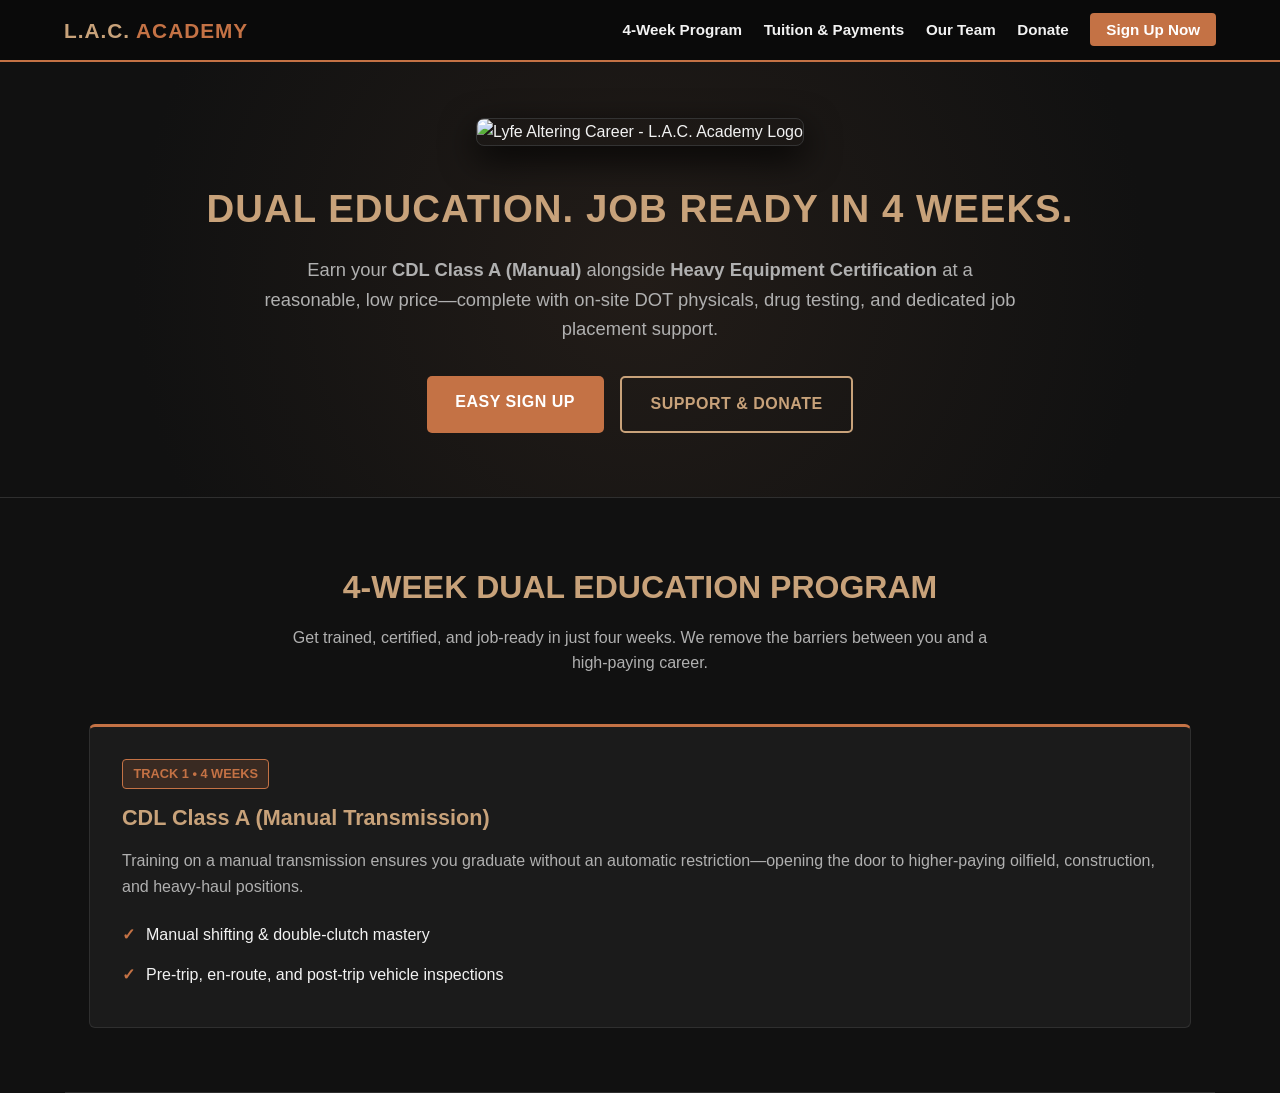
==== index.html @ d0b13104 "Create index.html" ====
<!DOCTYPE html>
<html lang="en">
<head>
  <meta charset="UTF-8">
  <meta name="viewport" content="width=device-width, initial-scale=1.0">
  <title>Lyfe Altering Career | L.A.C. Academy</title>
  <style>
    :root {
      --bg-dark: #111111;
      --bg-card: #1b1b1b;
      --bg-card-hover: #232323;
      --copper: #c47245;
      --copper-hover: #d88354;
      --tan: #c8a27a;
      --text-light: #f2f2f2;
      --text-muted: #b0b0b0;
      --border-color: #2f2f2f;
    }

    * {
      box-sizing: border-box;
      margin: 0;
      padding: 0;
      scroll-behavior: smooth;
    }

    body {
      font-family: 'Segoe UI', Roboto, Helvetica, Arial, sans-serif;
      background-color: var(--bg-dark);
      color: var(--text-light);
      line-height: 1.6;
    }

    /* Navigation */
    header {
      background-color: #0a0a0a;
      border-bottom: 2px solid var(--copper);
      position: sticky;
      top: 0;
      z-index: 1000;
    }

    .nav-container {
      max-width: 1200px;
      margin: 0 auto;
      padding: 0.85rem 1.5rem;
      display: flex;
      justify-content: space-between;
      align-items: center;
      flex-wrap: wrap;
      gap: 0.75rem;
    }

    .brand-name {
      font-size: 1.3rem;
      font-weight: 800;
      color: var(--tan);
      text-decoration: none;
      letter-spacing: 1px;
      text-transform: uppercase;
    }

    .brand-name span {
      color: var(--copper);
    }

    nav ul {
      list-style: none;
      display: flex;
      gap: 1.35rem;
      align-items: center;
      flex-wrap: wrap;
    }

    nav a {
      color: var(--text-light);
      text-decoration: none;
      font-weight: 600;
      font-size: 0.95rem;
      transition: color 0.2s;
    }

    nav a:hover {
      color: var(--copper);
    }

    .nav-cta {
      background-color: var(--copper);
      color: #fff !important;
      padding: 0.5rem 1rem;
      border-radius: 4px;
    }

    .nav-cta:hover {
      background-color: var(--copper-hover);
    }

    /* Hero Section */
    .hero {
      text-align: center;
      padding: 3.5rem 1.5rem 4rem;
      background: radial-gradient(circle at center, #221c18 0%, #111111 75%);
      border-bottom: 1px solid var(--border-color);
    }

    .hero-logo {
      max-width: 680px;
      width: 100%;
      height: auto;
      border-radius: 8px;
      box-shadow: 0 12px 35px rgba(0, 0, 0, 0.85);
      border: 1px solid #333;
      margin-bottom: 2rem;
    }

    .hero h1 {
      font-size: 2.4rem;
      color: var(--tan);
      margin-bottom: 1rem;
      text-transform: uppercase;
      letter-spacing: 1px;
    }

    .hero p {
      max-width: 760px;
      margin: 0 auto 2rem;
      font-size: 1.15rem;
      color: var(--text-muted);
    }

    .btn-group {
      display: flex;
      justify-content: center;
      gap: 1rem;
      flex-wrap: wrap;
    }

    .btn {
      display: inline-block;
      padding: 0.85rem 1.8rem;
      font-size: 1rem;
      font-weight: 700;
      text-decoration: none;
      border-radius: 5px;
      cursor: pointer;
      border: none;
      transition: all 0.2s ease;
      text-transform: uppercase;
      letter-spacing: 0.5px;
    }

    .btn-primary {
      background-color: var(--copper);
      color: #ffffff;
    }

    .btn-primary:hover {
      background-color: var(--copper-hover);
      transform: translateY(-2px);
    }

    .btn-outline {
      background-color: transparent;
      color: var(--tan);
      border: 2px solid var(--tan);
    }

    .btn-outline:hover {
      background-color: var(--tan);
      color: #111111;
    }

    /* Layout & Sections */
    .container {
      max-width: 1150px;
      margin: 0 auto;
      padding: 4rem 1.5rem;
      border-bottom: 1px solid var(--border-color);
    }

    .section-title {
      text-align: center;
      font-size: 2rem;
      color: var(--tan);
      margin-bottom: 0.75rem;
      text-transform: uppercase;
    }

    .section-subtitle {
      text-align: center;
      color: var(--text-muted);
      max-width: 720px;
      margin: 0 auto 3rem;
    }

    /* Grid & Cards */
    .grid-3 {
      display: grid;
      grid-template-columns: repeat(auto-fit, minmax(300px, 1fr));
      gap: 1.75rem;
    }

    .grid-2 {
      display: grid;
      grid-template-columns: repeat(auto-fit, minmax(340px, 1fr));
      gap: 2rem;
    }

    .card {
      background-color: var(--bg-card);
      border: 1px solid var(--border-color);
      border-top: 3px solid var(--copper);
      border-radius: 6px;
      padding: 2rem;
      transition: transform 0.2s, background-color 0.2s;
    }

    .card:hover {
      background-color: var(--bg-card-hover);
      transform: translateY(-3px);
    }

    .card h3 {
      color: var(--tan);
      font-size: 1.35rem;
      margin-bottom: 0.75rem;
    }

    .card p {
      color: var(--text-muted);
      margin-bottom: 1rem;
    }

    /* Badges & Lists */
    .badge {
      display: inline-block;
      background-color: rgba(196, 114, 69, 0.18);
      color: var(--copper);
      border: 1px solid var(--copper);
      padding: 0.25rem 0.65rem;
      border-radius: 4px;
      font-size: 0.8rem;
      font-weight: 700;
      text-transform: uppercase;
      margin-bottom: 0.75rem;
    }

    .check-list {
      list-style: none;
      margin-top: 1rem;
    }

    .check-list li {
      padding: 0.45rem 0;
      padding-left: 1.5rem;
      position: relative;
      color: var(--text-light);
    }

    .check-list li::before {
      content: "✓";
      position: absolute;
      left: 0;
      color: var(--copper);
      font-weight: bold;
    }

    /* Payment Pills */
    .payment-pills {
      display: flex;
      flex-wrap: wrap;
      gap: 0.75rem;
      justify-content: center;
      margin-top: 1.5rem;
    }

    .pill {
      background-color: #242424;
      border: 1px solid var(--tan);
      color: var(--tan);
      padding: 0.5rem 1.1rem;
      border-radius: 30px;
      font-weight: 600;
      font-size: 0.9rem;
    }

    /* Team Headshots */
    .team-photo-wrapper {
      width: 110px;
      height: 110px;
      margin-bottom: 1.1rem;
      position: relative;
    }

    .team-photo {
      width: 110px;
      height: 110px;
      border-radius: 50%;
      object-fit: cover;
      border: 3px solid var(--copper);
      box-shadow: 0 4px 15px rgba(0, 0, 0, 0.6);
      display: block;
    }

    .team-avatar-fallback {
      width: 110px;
      height: 110px;
      border-radius: 50%;
      background: linear-gradient(135deg, var(--copper), #6d3a1e);
      color: #fff;
      font-size: 1.8rem;
      font-weight: 800;
      display: none;
      align-items: center;
      justify-content: center;
      border: 3px solid var(--tan);
      box-shadow: 0 4px 15px rgba(0, 0, 0, 0.6);
    }

    .role-title {
      color: var(--copper);
      font-weight: 700;
      font-size: 0.95rem;
      margin-bottom: 0.75rem;
      display: block;
    }

    /* Forms */
    .form-box {
      background-color: var(--bg-card);
      border: 1px solid var(--border-color);
      border-radius: 8px;
      padding: 2.25rem;
      max-width: 650px;
      margin: 0 auto;
    }

    .form-group {
      margin-bottom: 1.25rem;
    }

    .form-group label {
      display: block;
      margin-bottom: 0.4rem;
      color: var(--tan);
      font-weight: 600;
    }

    .form-group input,
    .form-group select,
    .form-group textarea {
      width: 100%;
      padding: 0.75rem;
      background-color: #111;
      border: 1px solid #3a3a3a;
      border-radius: 4px;
      color: #fff;
      font-size: 1rem;
    }

    .form-group input:focus,
    .form-group select:focus,
    .form-group textarea:focus {
      outline: none;
      border-color: var(--copper);
    }

    /* Footer */
    footer {
      background-color: #0a0a0a;
      padding: 2.5rem 1.5rem;
      text-align: center;
      color: var(--text-muted);
      font-size: 0.9rem;
    }

    footer strong {
      color: var(--tan);
    }
  </style>
</head>
<body>

  <!-- Navigation -->
  <header>
    <div class="nav-container">
      <a href="#top" class="brand-name">L.A.C. <span>Academy</span></a>
      <nav>
        <ul>
          <li><a href="#programs">4-Week Program</a></li>
          <li><a href="#payments">Tuition &amp; Payments</a></li>
          <li><a href="#team">Our Team</a></li>
          <li><a href="#donate">Donate</a></li>
          <li><a href="#enroll" class="nav-cta">Sign Up Now</a></li>
        </ul>
      </nav>
    </div>
  </header>

  <!-- Hero Section -->
  <section id="top" class="hero">
    <img src="logo.png" alt="Lyfe Altering Career - L.A.C. Academy Logo" class="hero-logo">
    <h1>Dual Education. Job Ready in 4 Weeks.</h1>
    <p>Earn your <strong>CDL Class A (Manual)</strong> alongside <strong>Heavy Equipment Certification</strong> at a reasonable, low price—complete with on-site DOT physicals, drug testing, and dedicated job placement support.</p>
    <div class="btn-group">
      <a href="#enroll" class="btn btn-primary">Easy Sign Up</a>
      <a href="#donate" class="btn btn-outline">Support &amp; Donate</a>
    </div>
  </section>

  <!-- 4-Week Dual Program Section -->
  <section id="programs" class="container">
    <h2 class="section-title">4-Week Dual Education Program</h2>
    <p class="section-subtitle">Get trained, certified, and job-ready in just four weeks. We remove the barriers between you and a high-paying career.</p>

    <div class="grid-2">
      <div class="card">
        <span class="badge">Track 1 &bull; 4 Weeks</span>
        <h3>CDL Class A (Manual Transmission)</h3>
        <p>Training on a manual transmission ensures you graduate without an automatic restriction—opening the door to higher-paying oilfield, construction, and heavy-haul positions.</p>
        <ul class="check-list">
          <li>Manual shifting &amp; double-clutch mastery</li>
          <li>Pre-trip, en-route, and post-trip vehicle inspections</li>
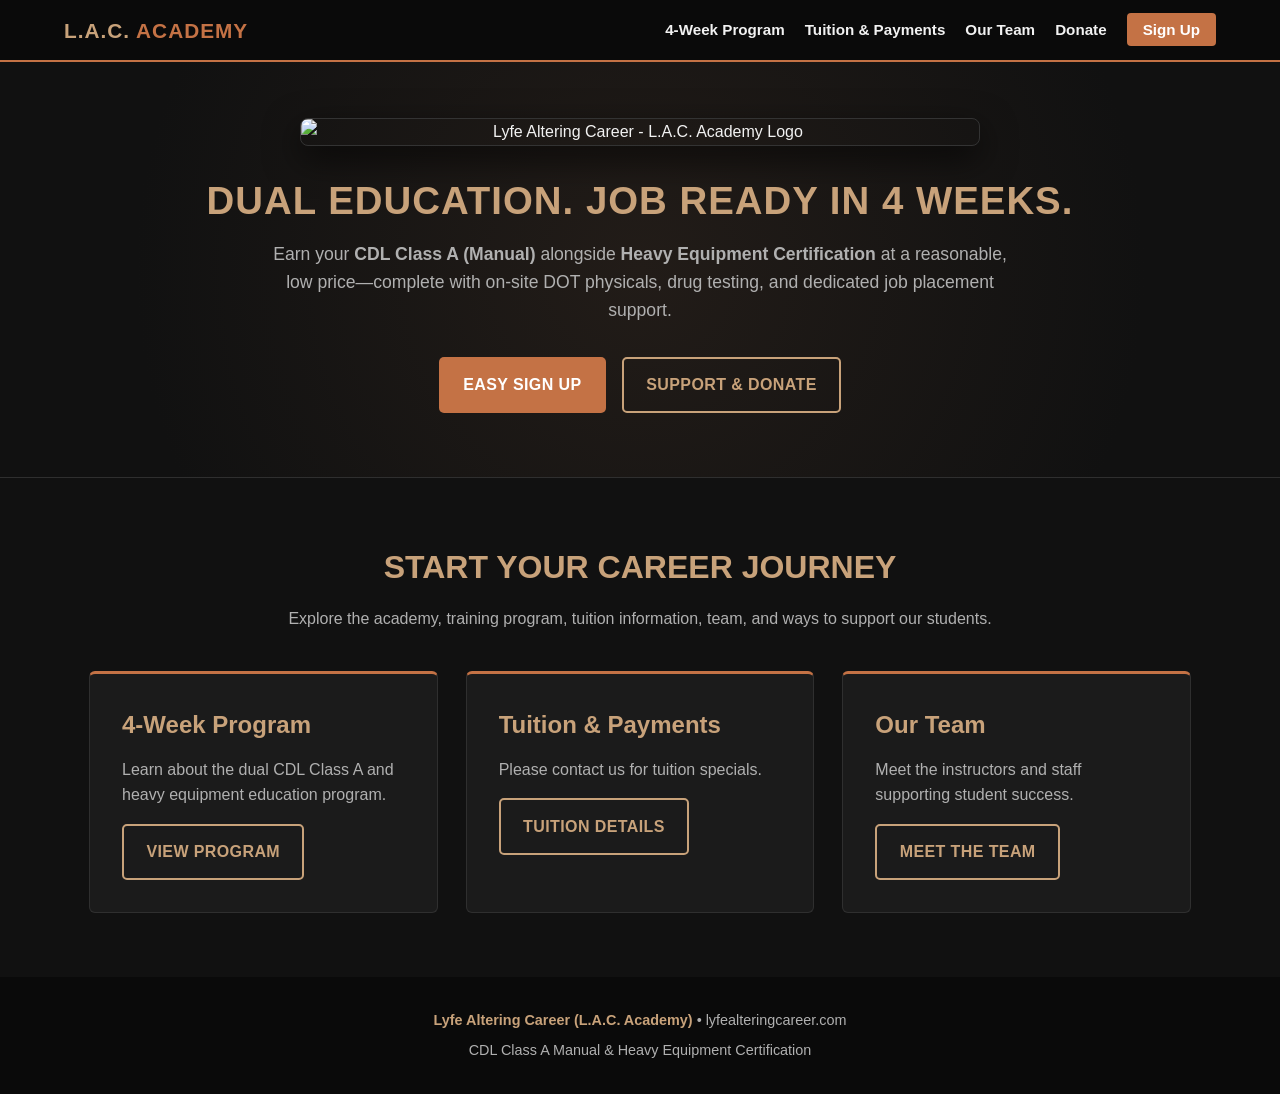
==== commit e8eb6e35: "Split website into linked pages and update navigation" ====
--- a/index.html
+++ b/index.html
@@ -1,423 +1,6 @@
 <!DOCTYPE html>
-<html lang="en">
-<head>
-  <meta charset="UTF-8">
-  <meta name="viewport" content="width=device-width, initial-scale=1.0">
-  <title>Lyfe Altering Career | L.A.C. Academy</title>
-  <style>
-    :root {
-      --bg-dark: #111111;
-      --bg-card: #1b1b1b;
-      --bg-card-hover: #232323;
-      --copper: #c47245;
-      --copper-hover: #d88354;
-      --tan: #c8a27a;
-      --text-light: #f2f2f2;
-      --text-muted: #b0b0b0;
-      --border-color: #2f2f2f;
-    }
-
-    * {
-      box-sizing: border-box;
-      margin: 0;
-      padding: 0;
-      scroll-behavior: smooth;
-    }
-
-    body {
-      font-family: 'Segoe UI', Roboto, Helvetica, Arial, sans-serif;
-      background-color: var(--bg-dark);
-      color: var(--text-light);
-      line-height: 1.6;
-    }
-
-    /* Navigation */
-    header {
-      background-color: #0a0a0a;
-      border-bottom: 2px solid var(--copper);
-      position: sticky;
-      top: 0;
-      z-index: 1000;
-    }
-
-    .nav-container {
-      max-width: 1200px;
-      margin: 0 auto;
-      padding: 0.85rem 1.5rem;
-      display: flex;
-      justify-content: space-between;
-      align-items: center;
-      flex-wrap: wrap;
-      gap: 0.75rem;
-    }
-
-    .brand-name {
-      font-size: 1.3rem;
-      font-weight: 800;
-      color: var(--tan);
-      text-decoration: none;
-      letter-spacing: 1px;
-      text-transform: uppercase;
-    }
-
-    .brand-name span {
-      color: var(--copper);
-    }
-
-    nav ul {
-      list-style: none;
-      display: flex;
-      gap: 1.35rem;
-      align-items: center;
-      flex-wrap: wrap;
-    }
-
-    nav a {
-      color: var(--text-light);
-      text-decoration: none;
-      font-weight: 600;
-      font-size: 0.95rem;
-      transition: color 0.2s;
-    }
-
-    nav a:hover {
-      color: var(--copper);
-    }
-
-    .nav-cta {
-      background-color: var(--copper);
-      color: #fff !important;
-      padding: 0.5rem 1rem;
-      border-radius: 4px;
-    }
-
-    .nav-cta:hover {
-      background-color: var(--copper-hover);
-    }
-
-    /* Hero Section */
-    .hero {
-      text-align: center;
-      padding: 3.5rem 1.5rem 4rem;
-      background: radial-gradient(circle at center, #221c18 0%, #111111 75%);
-      border-bottom: 1px solid var(--border-color);
-    }
-
-    .hero-logo {
-      max-width: 680px;
-      width: 100%;
-      height: auto;
-      border-radius: 8px;
-      box-shadow: 0 12px 35px rgba(0, 0, 0, 0.85);
-      border: 1px solid #333;
-      margin-bottom: 2rem;
-    }
-
-    .hero h1 {
-      font-size: 2.4rem;
-      color: var(--tan);
-      margin-bottom: 1rem;
-      text-transform: uppercase;
-      letter-spacing: 1px;
-    }
-
-    .hero p {
-      max-width: 760px;
-      margin: 0 auto 2rem;
-      font-size: 1.15rem;
-      color: var(--text-muted);
-    }
-
-    .btn-group {
-      display: flex;
-      justify-content: center;
-      gap: 1rem;
-      flex-wrap: wrap;
-    }
-
-    .btn {
-      display: inline-block;
-      padding: 0.85rem 1.8rem;
-      font-size: 1rem;
-      font-weight: 700;
-      text-decoration: none;
-      border-radius: 5px;
-      cursor: pointer;
-      border: none;
-      transition: all 0.2s ease;
-      text-transform: uppercase;
-      letter-spacing: 0.5px;
-    }
-
-    .btn-primary {
-      background-color: var(--copper);
-      color: #ffffff;
-    }
-
-    .btn-primary:hover {
-      background-color: var(--copper-hover);
-      transform: translateY(-2px);
-    }
-
-    .btn-outline {
-      background-color: transparent;
-      color: var(--tan);
-      border: 2px solid var(--tan);
-    }
-
-    .btn-outline:hover {
-      background-color: var(--tan);
-      color: #111111;
-    }
-
-    /* Layout & Sections */
-    .container {
-      max-width: 1150px;
-      margin: 0 auto;
-      padding: 4rem 1.5rem;
-      border-bottom: 1px solid var(--border-color);
-    }
-
-    .section-title {
-      text-align: center;
-      font-size: 2rem;
-      color: var(--tan);
-      margin-bottom: 0.75rem;
-      text-transform: uppercase;
-    }
-
-    .section-subtitle {
-      text-align: center;
-      color: var(--text-muted);
-      max-width: 720px;
-      margin: 0 auto 3rem;
-    }
-
-    /* Grid & Cards */
-    .grid-3 {
-      display: grid;
-      grid-template-columns: repeat(auto-fit, minmax(300px, 1fr));
-      gap: 1.75rem;
-    }
-
-    .grid-2 {
-      display: grid;
-      grid-template-columns: repeat(auto-fit, minmax(340px, 1fr));
-      gap: 2rem;
-    }
-
-    .card {
-      background-color: var(--bg-card);
-      border: 1px solid var(--border-color);
-      border-top: 3px solid var(--copper);
-      border-radius: 6px;
-      padding: 2rem;
-      transition: transform 0.2s, background-color 0.2s;
-    }
-
-    .card:hover {
-      background-color: var(--bg-card-hover);
-      transform: translateY(-3px);
-    }
-
-    .card h3 {
-      color: var(--tan);
-      font-size: 1.35rem;
-      margin-bottom: 0.75rem;
-    }
-
-    .card p {
-      color: var(--text-muted);
-      margin-bottom: 1rem;
-    }
-
-    /* Badges & Lists */
-    .badge {
-      display: inline-block;
-      background-color: rgba(196, 114, 69, 0.18);
-      color: var(--copper);
-      border: 1px solid var(--copper);
-      padding: 0.25rem 0.65rem;
-      border-radius: 4px;
-      font-size: 0.8rem;
-      font-weight: 700;
-      text-transform: uppercase;
-      margin-bottom: 0.75rem;
-    }
-
-    .check-list {
-      list-style: none;
-      margin-top: 1rem;
-    }
-
-    .check-list li {
-      padding: 0.45rem 0;
-      padding-left: 1.5rem;
-      position: relative;
-      color: var(--text-light);
-    }
-
-    .check-list li::before {
-      content: "✓";
-      position: absolute;
-      left: 0;
-      color: var(--copper);
-      font-weight: bold;
-    }
-
-    /* Payment Pills */
-    .payment-pills {
-      display: flex;
-      flex-wrap: wrap;
-      gap: 0.75rem;
-      justify-content: center;
-      margin-top: 1.5rem;
-    }
-
-    .pill {
-      background-color: #242424;
-      border: 1px solid var(--tan);
-      color: var(--tan);
-      padding: 0.5rem 1.1rem;
-      border-radius: 30px;
-      font-weight: 600;
-      font-size: 0.9rem;
-    }
-
-    /* Team Headshots */
-    .team-photo-wrapper {
-      width: 110px;
-      height: 110px;
-      margin-bottom: 1.1rem;
-      position: relative;
-    }
-
-    .team-photo {
-      width: 110px;
-      height: 110px;
-      border-radius: 50%;
-      object-fit: cover;
-      border: 3px solid var(--copper);
-      box-shadow: 0 4px 15px rgba(0, 0, 0, 0.6);
-      display: block;
-    }
-
-    .team-avatar-fallback {
-      width: 110px;
-      height: 110px;
-      border-radius: 50%;
-      background: linear-gradient(135deg, var(--copper), #6d3a1e);
-      color: #fff;
-      font-size: 1.8rem;
-      font-weight: 800;
-      display: none;
-      align-items: center;
-      justify-content: center;
-      border: 3px solid var(--tan);
-      box-shadow: 0 4px 15px rgba(0, 0, 0, 0.6);
-    }
-
-    .role-title {
-      color: var(--copper);
-      font-weight: 700;
-      font-size: 0.95rem;
-      margin-bottom: 0.75rem;
-      display: block;
-    }
-
-    /* Forms */
-    .form-box {
-      background-color: var(--bg-card);
-      border: 1px solid var(--border-color);
-      border-radius: 8px;
-      padding: 2.25rem;
-      max-width: 650px;
-      margin: 0 auto;
-    }
-
-    .form-group {
-      margin-bottom: 1.25rem;
-    }
-
-    .form-group label {
-      display: block;
-      margin-bottom: 0.4rem;
-      color: var(--tan);
-      font-weight: 600;
-    }
-
-    .form-group input,
-    .form-group select,
-    .form-group textarea {
-      width: 100%;
-      padding: 0.75rem;
-      background-color: #111;
-      border: 1px solid #3a3a3a;
-      border-radius: 4px;
-      color: #fff;
-      font-size: 1rem;
-    }
-
-    .form-group input:focus,
-    .form-group select:focus,
-    .form-group textarea:focus {
-      outline: none;
-      border-color: var(--copper);
-    }
-
-    /* Footer */
-    footer {
-      background-color: #0a0a0a;
-      padding: 2.5rem 1.5rem;
-      text-align: center;
-      color: var(--text-muted);
-      font-size: 0.9rem;
-    }
-
-    footer strong {
-      color: var(--tan);
-    }
-  </style>
-</head>
-<body>
-
-  <!-- Navigation -->
-  <header>
-    <div class="nav-container">
-      <a href="#top" class="brand-name">L.A.C. <span>Academy</span></a>
-      <nav>
-        <ul>
-          <li><a href="#programs">4-Week Program</a></li>
-          <li><a href="#payments">Tuition &amp; Payments</a></li>
-          <li><a href="#team">Our Team</a></li>
-          <li><a href="#donate">Donate</a></li>
-          <li><a href="#enroll" class="nav-cta">Sign Up Now</a></li>
-        </ul>
-      </nav>
-    </div>
-  </header>
-
-  <!-- Hero Section -->
-  <section id="top" class="hero">
-    <img src="logo.png" alt="Lyfe Altering Career - L.A.C. Academy Logo" class="hero-logo">
-    <h1>Dual Education. Job Ready in 4 Weeks.</h1>
-    <p>Earn your <strong>CDL Class A (Manual)</strong> alongside <strong>Heavy Equipment Certification</strong> at a reasonable, low price—complete with on-site DOT physicals, drug testing, and dedicated job placement support.</p>
-    <div class="btn-group">
-      <a href="#enroll" class="btn btn-primary">Easy Sign Up</a>
-      <a href="#donate" class="btn btn-outline">Support &amp; Donate</a>
-    </div>
-  </section>
-
-  <!-- 4-Week Dual Program Section -->
-  <section id="programs" class="container">
-    <h2 class="section-title">4-Week Dual Education Program</h2>
-    <p class="section-subtitle">Get trained, certified, and job-ready in just four weeks. We remove the barriers between you and a high-paying career.</p>
-
-    <div class="grid-2">
-      <div class="card">
-        <span class="badge">Track 1 &bull; 4 Weeks</span>
-        <h3>CDL Class A (Manual Transmission)</h3>
-        <p>Training on a manual transmission ensures you graduate without an automatic restriction—opening the door to higher-paying oilfield, construction, and heavy-haul positions.</p>
-        <ul class="check-list">
-          <li>Manual shifting &amp; double-clutch mastery</li>
-          <li>Pre-trip, en-route, and post-trip vehicle inspections</li>
+<html lang="en"><head><meta charset="UTF-8"><meta name="viewport" content="width=device-width,initial-scale=1"><meta name="description" content="Lyfe Altering Career Academy offers CDL Class A manual and heavy equipment training."><title>Lyfe Altering Career | L.A.C. Academy</title><link rel="stylesheet" href="style.css"></head><body>
+<header><div class="nav-container"><a href="index.html" class="brand-name">L.A.C. <span>Academy</span></a><nav aria-label="Main navigation"><ul><li><a href="programs.html">4-Week Program</a></li><li><a href="payments.html">Tuition &amp; Payments</a></li><li><a href="team.html">Our Team</a></li><li><a href="donate.html">Donate</a></li><li><a href="enroll.html" class="nav-cta">Sign Up</a></li></ul></nav></div></header>
+<main><section class="hero"><img src="logo.png" alt="Lyfe Altering Career - L.A.C. Academy Logo" class="hero-logo"><h1>Dual Education. Job Ready in 4 Weeks.</h1><p>Earn your <strong>CDL Class A (Manual)</strong> alongside <strong>Heavy Equipment Certification</strong> at a reasonable, low price—complete with on-site DOT physicals, drug testing, and dedicated job placement support.</p><div class="btn-group"><a href="enroll.html" class="btn btn-primary">Easy Sign Up</a><a href="donate.html" class="btn btn-outline">Support &amp; Donate</a></div></section>
+<section class="container"><h2 class="section-title">Start Your Career Journey</h2><p class="section-subtitle">Explore the academy, training program, tuition information, team, and ways to support our students.</p><div class="grid-3"><article class="card"><h2>4-Week Program</h2><p>Learn about the dual CDL Class A and heavy equipment education program.</p><a class="btn btn-outline" href="programs.html">View Program</a></article><article class="card"><h2>Tuition &amp; Payments</h2><p>Please contact us for tuition specials.</p><a class="btn btn-outline" href="payments.html">Tuition Details</a></article><article class="card"><h2>Our Team</h2><p>Meet the instructors and staff supporting student success.</p><a class="btn btn-outline" href="team.html">Meet the Team</a></article></div></section></main>
+<footer><p><strong>Lyfe Altering Career (L.A.C. Academy)</strong> &bull; lyfealteringcareer.com</p><p>CDL Class A Manual &amp; Heavy Equipment Certification</p></footer></body></html>
--- a/style.css
+++ b/style.css
@@ -0,0 +1,8 @@
+:root { --bg-dark:#111;--bg-card:#1b1b1b;--bg-card-hover:#232323;--copper:#c47245;--copper-hover:#d88354;--tan:#c8a27a;--text-light:#f2f2f2;--text-muted:#b0b0b0;--border-color:#2f2f2f; }
+*{box-sizing:border-box;margin:0;padding:0}html{scroll-behavior:smooth}body{min-height:100vh;display:flex;flex-direction:column;font-family:'Segoe UI',Roboto,Helvetica,Arial,sans-serif;background:var(--bg-dark);color:var(--text-light);line-height:1.6}a{color:inherit}
+header{background:#0a0a0a;border-bottom:2px solid var(--copper)}.nav-container{max-width:1200px;margin:auto;padding:.85rem 1.5rem;display:flex;justify-content:space-between;align-items:center;flex-wrap:wrap;gap:.75rem}.brand-name{color:var(--tan);text-decoration:none;font-size:1.3rem;font-weight:800;letter-spacing:1px;text-transform:uppercase}.brand-name span{color:var(--copper)}nav ul{list-style:none;display:flex;gap:.65rem 1.25rem;align-items:center;flex-wrap:wrap}nav a{color:var(--text-light);text-decoration:none;font-size:.95rem;font-weight:600}nav a:hover,nav a[aria-current="page"]{color:var(--copper)}nav a.nav-cta{padding:.5rem 1rem;border-radius:4px;background:var(--copper);color:#fff}nav a.nav-cta:hover{background:var(--copper-hover);color:#fff}
+main{flex:1}.hero{padding:3.5rem 1.5rem 4rem;text-align:center;background:radial-gradient(circle at center,#221c18 0%,#111 75%);border-bottom:1px solid var(--border-color)}.hero-logo{display:block;width:min(100%,680px);height:auto;margin:0 auto 2rem;border:1px solid #333;border-radius:8px;box-shadow:0 12px 35px rgba(0,0,0,.65)}.hero h1{margin-bottom:1rem;color:var(--tan);font-size:clamp(1.8rem,5vw,2.4rem);line-height:1.2;text-transform:uppercase;letter-spacing:1px}.hero p{max-width:760px;margin:0 auto 2rem;color:var(--text-muted);font-size:1.1rem}
+.container{width:min(100%,1150px);margin:auto;padding:4rem 1.5rem}.section-title{margin-bottom:.75rem;color:var(--tan);text-align:center;font-size:2rem;text-transform:uppercase}.section-subtitle{max-width:720px;margin:0 auto 2.5rem;color:var(--text-muted);text-align:center}.grid-3,.grid-2{display:grid;gap:1.75rem}.grid-3{grid-template-columns:repeat(auto-fit,minmax(min(100%,280px),1fr))}.grid-2{grid-template-columns:repeat(auto-fit,minmax(min(100%,320px),1fr))}.card{padding:2rem;border:1px solid var(--border-color);border-top:3px solid var(--copper);border-radius:6px;background:var(--bg-card)}.card h2,.card h3{margin-bottom:.75rem;color:var(--tan)}.card p{margin-bottom:1rem;color:var(--text-muted)}.card p:last-child{margin-bottom:0}
+.badge{display:inline-block;margin-bottom:.75rem;padding:.25rem .65rem;border:1px solid var(--copper);border-radius:4px;background:rgba(196,114,69,.18);color:var(--copper);font-size:.8rem;font-weight:700;text-transform:uppercase}.check-list{margin-top:1rem;list-style:none}.check-list li{position:relative;padding:.45rem 0 .45rem 1.5rem}.check-list li::before{position:absolute;left:0;color:var(--copper);content:'✓';font-weight:700}.payment-pills{display:flex;justify-content:center;flex-wrap:wrap;gap:.75rem;margin-top:1.5rem}.pill{padding:.5rem 1.1rem;border:1px solid var(--tan);border-radius:30px;background:#242424;color:var(--tan);font-size:.9rem;font-weight:600}
+.btn-group{display:flex;justify-content:center;flex-wrap:wrap;gap:1rem}.btn{display:inline-block;padding:.85rem 1.4rem;border:2px solid transparent;border-radius:5px;font-weight:700;letter-spacing:.4px;text-align:center;text-decoration:none;text-transform:uppercase}.btn-primary{background:var(--copper);color:#fff}.btn-primary:hover{background:var(--copper-hover)}.btn-outline{border-color:var(--tan);background:transparent;color:var(--tan)}.btn-outline:hover{background:var(--tan);color:#111}.team-card{text-align:left}.team-avatar{width:110px;height:110px;display:flex;align-items:center;justify-content:center;margin-bottom:1.1rem;border:3px solid var(--tan);border-radius:50%;background:linear-gradient(135deg,var(--copper),#6d3a1e);box-shadow:0 4px 15px rgba(0,0,0,.6);color:#fff;font-size:1.8rem;font-weight:800}.role-title{display:block;margin-bottom:.75rem;color:var(--copper);font-size:.95rem;font-weight:700}.notice{max-width:760px;margin:1.5rem auto;padding:1.5rem;border:1px solid var(--border-color);border-left:4px solid var(--copper);border-radius:6px;background:var(--bg-card);color:var(--text-muted);text-align:center}
+footer{padding:2rem 1.5rem;background:#0a0a0a;color:var(--text-muted);font-size:.9rem;text-align:center}footer strong{color:var(--tan)}footer p+p{margin-top:.4rem}@media(max-width:700px){.nav-container{justify-content:center}nav ul{justify-content:center}.container{padding:3rem 1rem}.card{padding:1.5rem}}
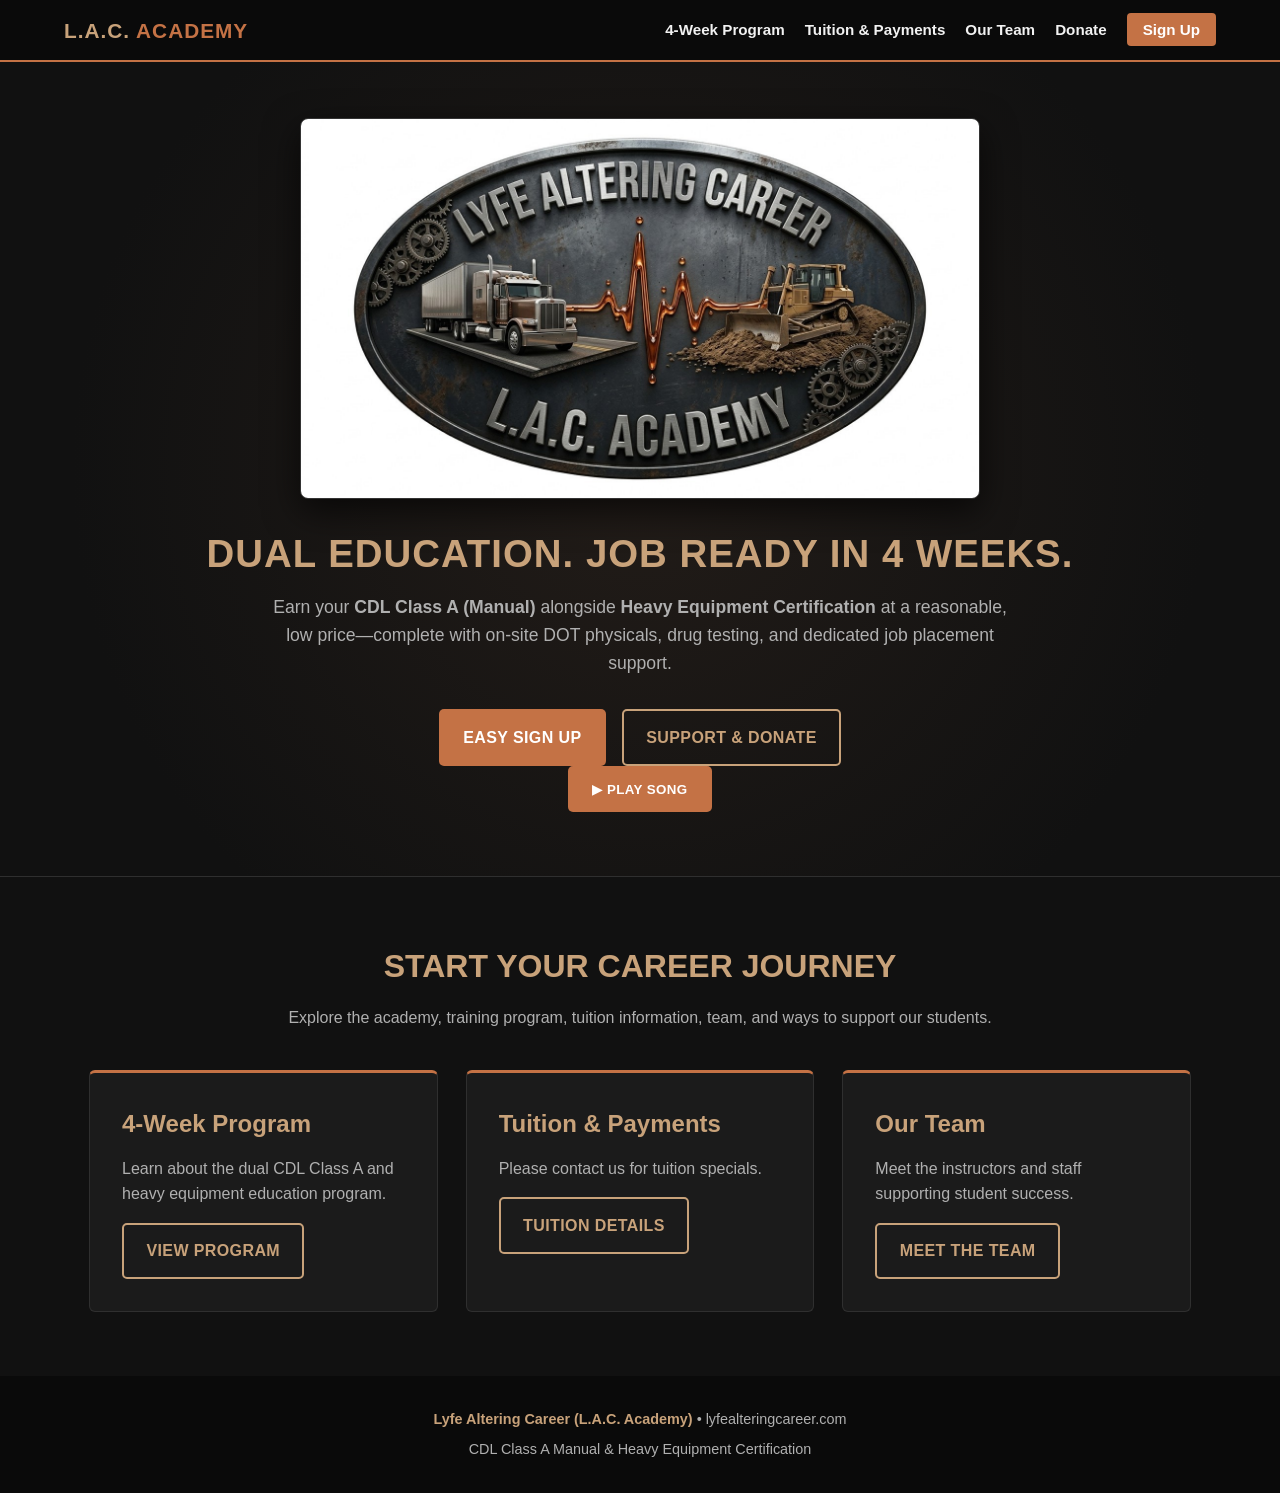
==== commit dd625433: "Add a click-to-play song button to the home page" ====
--- a/index.html
+++ b/index.html
@@ -1,6 +1,10 @@
 <!DOCTYPE html>
 <html lang="en"><head><meta charset="UTF-8"><meta name="viewport" content="width=device-width,initial-scale=1"><meta name="description" content="Lyfe Altering Career Academy offers CDL Class A manual and heavy equipment training."><title>Lyfe Altering Career | L.A.C. Academy</title><link rel="stylesheet" href="style.css"></head><body>
 <header><div class="nav-container"><a href="index.html" class="brand-name">L.A.C. <span>Academy</span></a><nav aria-label="Main navigation"><ul><li><a href="programs.html">4-Week Program</a></li><li><a href="payments.html">Tuition &amp; Payments</a></li><li><a href="team.html">Our Team</a></li><li><a href="donate.html">Donate</a></li><li><a href="enroll.html" class="nav-cta">Sign Up</a></li></ul></nav></div></header>
-<main><section class="hero"><img src="logo.png" alt="Lyfe Altering Career - L.A.C. Academy Logo" class="hero-logo"><h1>Dual Education. Job Ready in 4 Weeks.</h1><p>Earn your <strong>CDL Class A (Manual)</strong> alongside <strong>Heavy Equipment Certification</strong> at a reasonable, low price—complete with on-site DOT physicals, drug testing, and dedicated job placement support.</p><div class="btn-group"><a href="enroll.html" class="btn btn-primary">Easy Sign Up</a><a href="donate.html" class="btn btn-outline">Support &amp; Donate</a></div></section>
+<main><section class="hero"><img src="logo.png" alt="Lyfe Altering Career - L.A.C. Academy Logo" class="hero-logo"><h1>Dual Education. Job Ready in 4 Weeks.</h1><p>Earn your <strong>CDL Class A (Manual)</strong> alongside <strong>Heavy Equipment Certification</strong> at a reasonable, low price—complete with on-site DOT physicals, drug testing, and dedicated job placement support.</p><div class="btn-group"><a href="enroll.html" class="btn btn-primary">Easy Sign Up</a><a href="donate.html" class="btn btn-outline">Support &amp; Donate</a></div>
+<div class="music-player"><button type="button" class="btn btn-primary" id="play-song" aria-controls="song-player">▶ Play song</button><div id="song-player" hidden><iframe title="YouTube song player" width="320" height="180" src="" allow="autoplay; encrypted-media; picture-in-picture" referrerpolicy="strict-origin-when-cross-origin" allowfullscreen></iframe></div></div>
+</section>
 <section class="container"><h2 class="section-title">Start Your Career Journey</h2><p class="section-subtitle">Explore the academy, training program, tuition information, team, and ways to support our students.</p><div class="grid-3"><article class="card"><h2>4-Week Program</h2><p>Learn about the dual CDL Class A and heavy equipment education program.</p><a class="btn btn-outline" href="programs.html">View Program</a></article><article class="card"><h2>Tuition &amp; Payments</h2><p>Please contact us for tuition specials.</p><a class="btn btn-outline" href="payments.html">Tuition Details</a></article><article class="card"><h2>Our Team</h2><p>Meet the instructors and staff supporting student success.</p><a class="btn btn-outline" href="team.html">Meet the Team</a></article></div></section></main>
-<footer><p><strong>Lyfe Altering Career (L.A.C. Academy)</strong> &bull; lyfealteringcareer.com</p><p>CDL Class A Manual &amp; Heavy Equipment Certification</p></footer></body></html>
+<footer><p><strong>Lyfe Altering Career (L.A.C. Academy)</strong> &bull; lyfealteringcareer.com</p><p>CDL Class A Manual &amp; Heavy Equipment Certification</p></footer>
+<script>document.getElementById('play-song').addEventListener('click', function () { const player = document.getElementById('song-player'); player.hidden = false; player.querySelector('iframe').src = 'https://www.youtube-nocookie.com/embed/ae2iX6vZCoM?start=109&autoplay=1'; this.textContent = 'Song player'; });</script>
+</body></html>
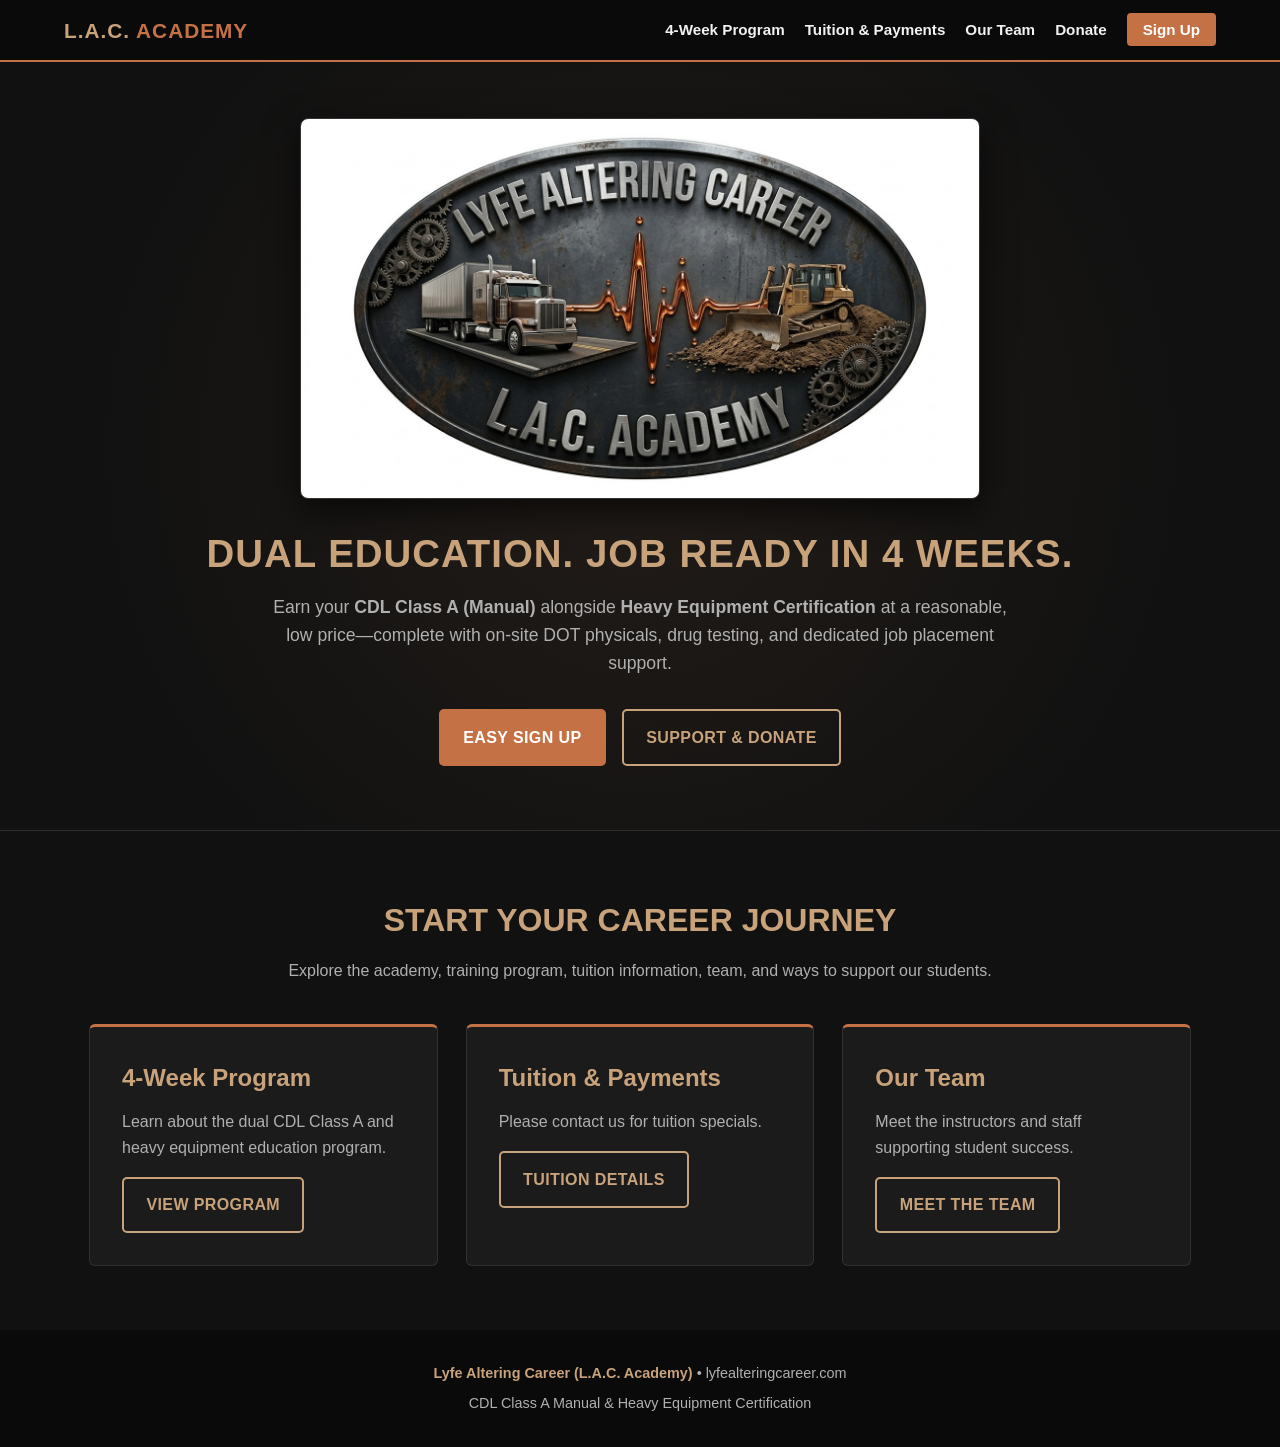
==== commit a374f854: "Remove the song player from the logo/home page" ====
--- a/index.html
+++ b/index.html
@@ -2,9 +2,7 @@
 <html lang="en"><head><meta charset="UTF-8"><meta name="viewport" content="width=device-width,initial-scale=1"><meta name="description" content="Lyfe Altering Career Academy offers CDL Class A manual and heavy equipment training."><title>Lyfe Altering Career | L.A.C. Academy</title><link rel="stylesheet" href="style.css"></head><body>
 <header><div class="nav-container"><a href="index.html" class="brand-name">L.A.C. <span>Academy</span></a><nav aria-label="Main navigation"><ul><li><a href="programs.html">4-Week Program</a></li><li><a href="payments.html">Tuition &amp; Payments</a></li><li><a href="team.html">Our Team</a></li><li><a href="donate.html">Donate</a></li><li><a href="enroll.html" class="nav-cta">Sign Up</a></li></ul></nav></div></header>
 <main><section class="hero"><img src="logo.png" alt="Lyfe Altering Career - L.A.C. Academy Logo" class="hero-logo"><h1>Dual Education. Job Ready in 4 Weeks.</h1><p>Earn your <strong>CDL Class A (Manual)</strong> alongside <strong>Heavy Equipment Certification</strong> at a reasonable, low price—complete with on-site DOT physicals, drug testing, and dedicated job placement support.</p><div class="btn-group"><a href="enroll.html" class="btn btn-primary">Easy Sign Up</a><a href="donate.html" class="btn btn-outline">Support &amp; Donate</a></div>
-<div class="music-player"><button type="button" class="btn btn-primary" id="play-song" aria-controls="song-player">▶ Play song</button><div id="song-player" hidden><iframe title="YouTube song player" width="320" height="180" src="" allow="autoplay; encrypted-media; picture-in-picture" referrerpolicy="strict-origin-when-cross-origin" allowfullscreen></iframe></div></div>
 </section>
 <section class="container"><h2 class="section-title">Start Your Career Journey</h2><p class="section-subtitle">Explore the academy, training program, tuition information, team, and ways to support our students.</p><div class="grid-3"><article class="card"><h2>4-Week Program</h2><p>Learn about the dual CDL Class A and heavy equipment education program.</p><a class="btn btn-outline" href="programs.html">View Program</a></article><article class="card"><h2>Tuition &amp; Payments</h2><p>Please contact us for tuition specials.</p><a class="btn btn-outline" href="payments.html">Tuition Details</a></article><article class="card"><h2>Our Team</h2><p>Meet the instructors and staff supporting student success.</p><a class="btn btn-outline" href="team.html">Meet the Team</a></article></div></section></main>
 <footer><p><strong>Lyfe Altering Career (L.A.C. Academy)</strong> &bull; lyfealteringcareer.com</p><p>CDL Class A Manual &amp; Heavy Equipment Certification</p></footer>
-<script>document.getElementById('play-song').addEventListener('click', function () { const player = document.getElementById('song-player'); player.hidden = false; player.querySelector('iframe').src = 'https://www.youtube-nocookie.com/embed/ae2iX6vZCoM?start=109&autoplay=1'; this.textContent = 'Song player'; });</script>
 </body></html>
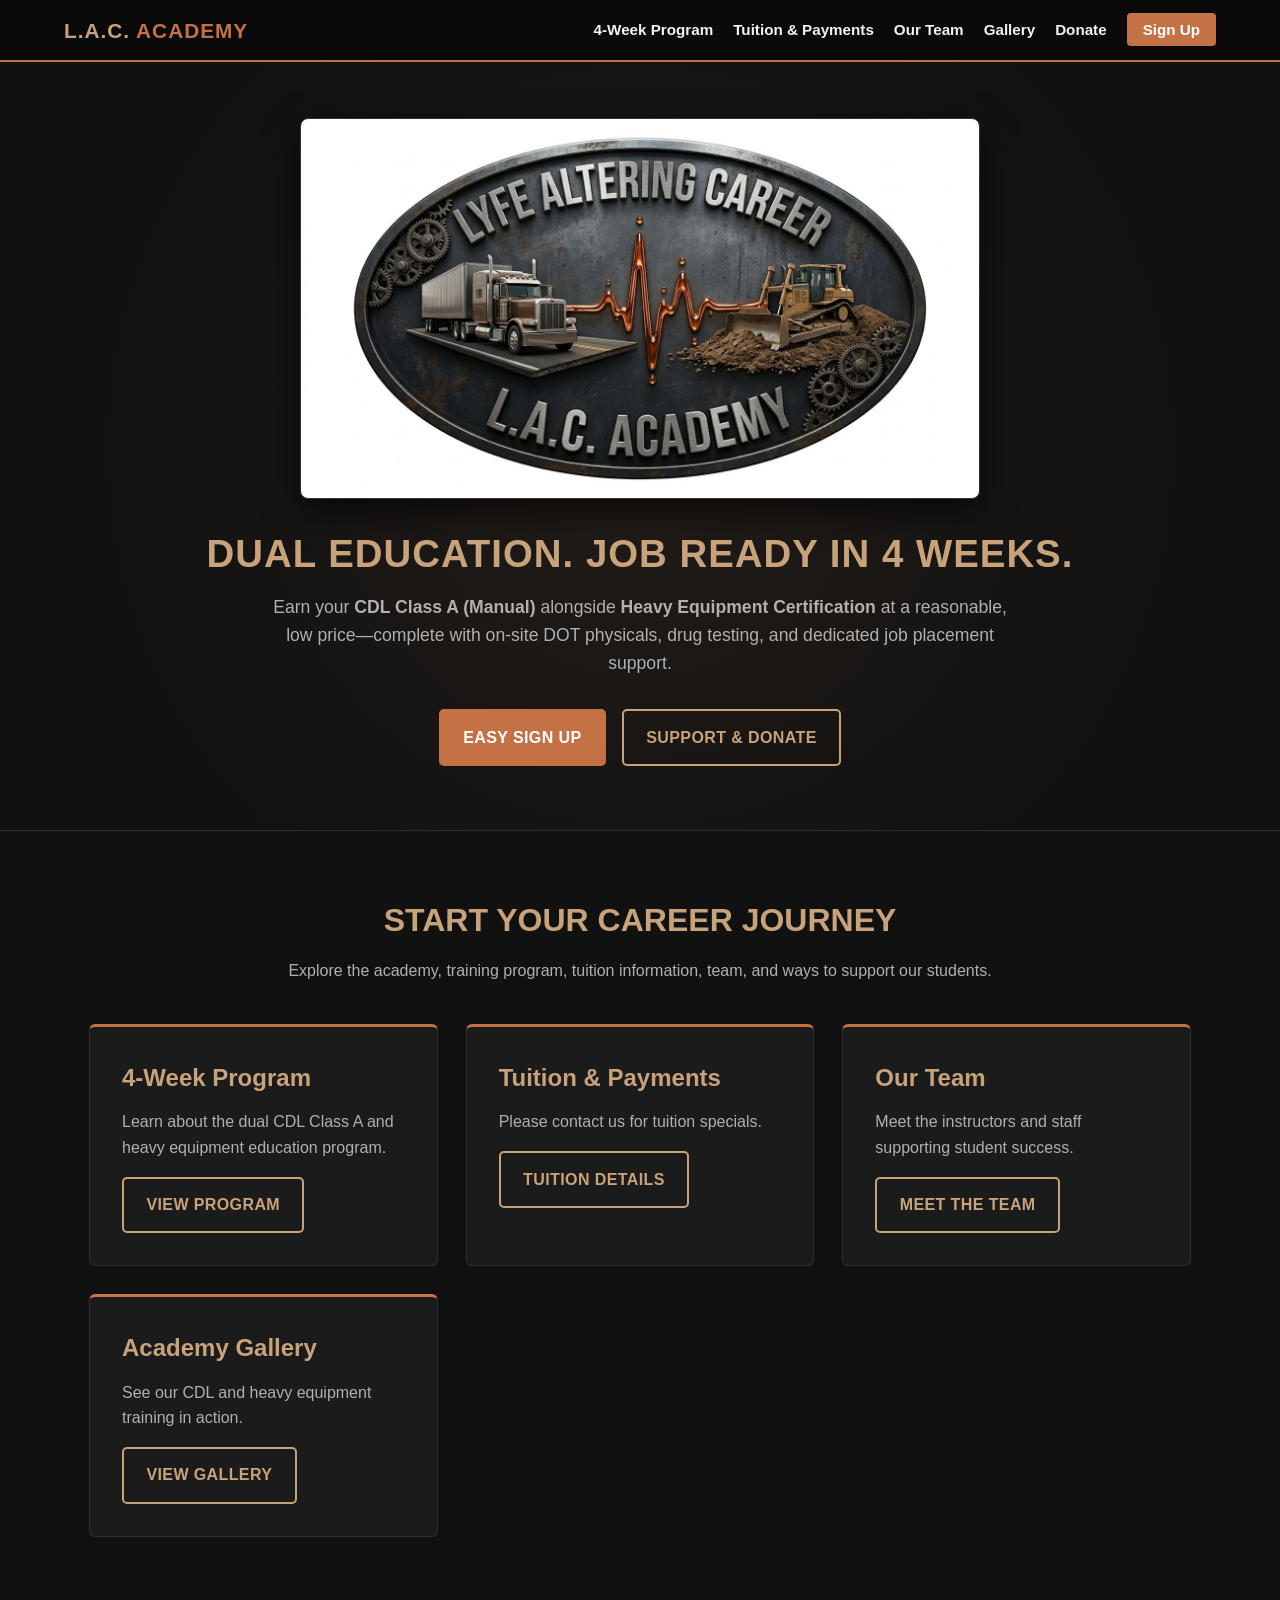
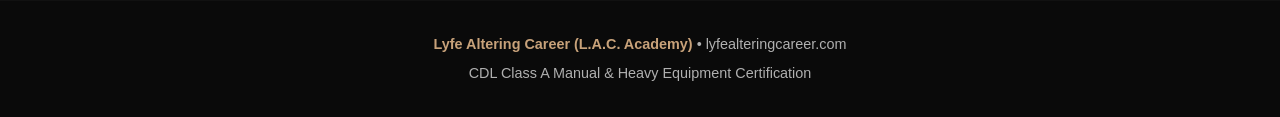
==== commit fc01794d: "Add academy gallery page and navigation link" ====
--- a/index.html
+++ b/index.html
@@ -1,8 +1,68 @@
 <!DOCTYPE html>
-<html lang="en"><head><meta charset="UTF-8"><meta name="viewport" content="width=device-width,initial-scale=1"><meta name="description" content="Lyfe Altering Career Academy offers CDL Class A manual and heavy equipment training."><title>Lyfe Altering Career | L.A.C. Academy</title><link rel="stylesheet" href="style.css"></head><body>
-<header><div class="nav-container"><a href="index.html" class="brand-name">L.A.C. <span>Academy</span></a><nav aria-label="Main navigation"><ul><li><a href="programs.html">4-Week Program</a></li><li><a href="payments.html">Tuition &amp; Payments</a></li><li><a href="team.html">Our Team</a></li><li><a href="donate.html">Donate</a></li><li><a href="enroll.html" class="nav-cta">Sign Up</a></li></ul></nav></div></header>
-<main><section class="hero"><img src="logo.png" alt="Lyfe Altering Career - L.A.C. Academy Logo" class="hero-logo"><h1>Dual Education. Job Ready in 4 Weeks.</h1><p>Earn your <strong>CDL Class A (Manual)</strong> alongside <strong>Heavy Equipment Certification</strong> at a reasonable, low price—complete with on-site DOT physicals, drug testing, and dedicated job placement support.</p><div class="btn-group"><a href="enroll.html" class="btn btn-primary">Easy Sign Up</a><a href="donate.html" class="btn btn-outline">Support &amp; Donate</a></div>
-</section>
-<section class="container"><h2 class="section-title">Start Your Career Journey</h2><p class="section-subtitle">Explore the academy, training program, tuition information, team, and ways to support our students.</p><div class="grid-3"><article class="card"><h2>4-Week Program</h2><p>Learn about the dual CDL Class A and heavy equipment education program.</p><a class="btn btn-outline" href="programs.html">View Program</a></article><article class="card"><h2>Tuition &amp; Payments</h2><p>Please contact us for tuition specials.</p><a class="btn btn-outline" href="payments.html">Tuition Details</a></article><article class="card"><h2>Our Team</h2><p>Meet the instructors and staff supporting student success.</p><a class="btn btn-outline" href="team.html">Meet the Team</a></article></div></section></main>
-<footer><p><strong>Lyfe Altering Career (L.A.C. Academy)</strong> &bull; lyfealteringcareer.com</p><p>CDL Class A Manual &amp; Heavy Equipment Certification</p></footer>
-</body></html>
+<html lang="en">
+<head>
+  <meta charset="UTF-8">
+  <meta name="viewport" content="width=device-width,initial-scale=1">
+  <meta name="description" content="Lyfe Altering Career Academy offers CDL Class A manual and heavy equipment training.">
+  <title>Lyfe Altering Career | L.A.C. Academy</title>
+  <link rel="stylesheet" href="style.css">
+</head>
+<body>
+<header>
+  <div class="nav-container">
+    <a href="index.html" class="brand-name">L.A.C. <span>Academy</span></a>
+    <nav aria-label="Main navigation">
+      <ul>
+        <li><a href="programs.html">4-Week Program</a></li>
+        <li><a href="payments.html">Tuition &amp; Payments</a></li>
+        <li><a href="team.html">Our Team</a></li>
+        <li><a href="gallery.html">Gallery</a></li>
+        <li><a href="donate.html">Donate</a></li>
+        <li><a href="enroll.html" class="nav-cta">Sign Up</a></li>
+      </ul>
+    </nav>
+  </div>
+</header>
+<main>
+  <section class="hero">
+    <img src="logo.png" alt="Lyfe Altering Career - L.A.C. Academy Logo" class="hero-logo">
+    <h1>Dual Education. Job Ready in 4 Weeks.</h1>
+    <p>Earn your <strong>CDL Class A (Manual)</strong> alongside <strong>Heavy Equipment Certification</strong> at a reasonable, low price—complete with on-site DOT physicals, drug testing, and dedicated job placement support.</p>
+    <div class="btn-group">
+      <a href="enroll.html" class="btn btn-primary">Easy Sign Up</a>
+      <a href="donate.html" class="btn btn-outline">Support &amp; Donate</a>
+    </div>
+  </section>
+  <section class="container">
+    <h2 class="section-title">Start Your Career Journey</h2>
+    <p class="section-subtitle">Explore the academy, training program, tuition information, team, and ways to support our students.</p>
+    <div class="grid-3">
+      <article class="card">
+        <h2>4-Week Program</h2>
+        <p>Learn about the dual CDL Class A and heavy equipment education program.</p>
+        <a class="btn btn-outline" href="programs.html">View Program</a>
+      </article>
+      <article class="card">
+        <h2>Tuition &amp; Payments</h2>
+        <p>Please contact us for tuition specials.</p>
+        <a class="btn btn-outline" href="payments.html">Tuition Details</a>
+      </article>
+      <article class="card">
+        <h2>Our Team</h2>
+        <p>Meet the instructors and staff supporting student success.</p>
+        <a class="btn btn-outline" href="team.html">Meet the Team</a>
+      </article>
+      <article class="card">
+        <h2>Academy Gallery</h2>
+        <p>See our CDL and heavy equipment training in action.</p>
+        <a class="btn btn-outline" href="gallery.html">View Gallery</a>
+      </article>
+    </div>
+  </section>
+</main>
+<footer>
+  <p><strong>Lyfe Altering Career (L.A.C. Academy)</strong> &bull; lyfealteringcareer.com</p>
+  <p>CDL Class A Manual &amp; Heavy Equipment Certification</p>
+</footer>
+</body>
+</html>
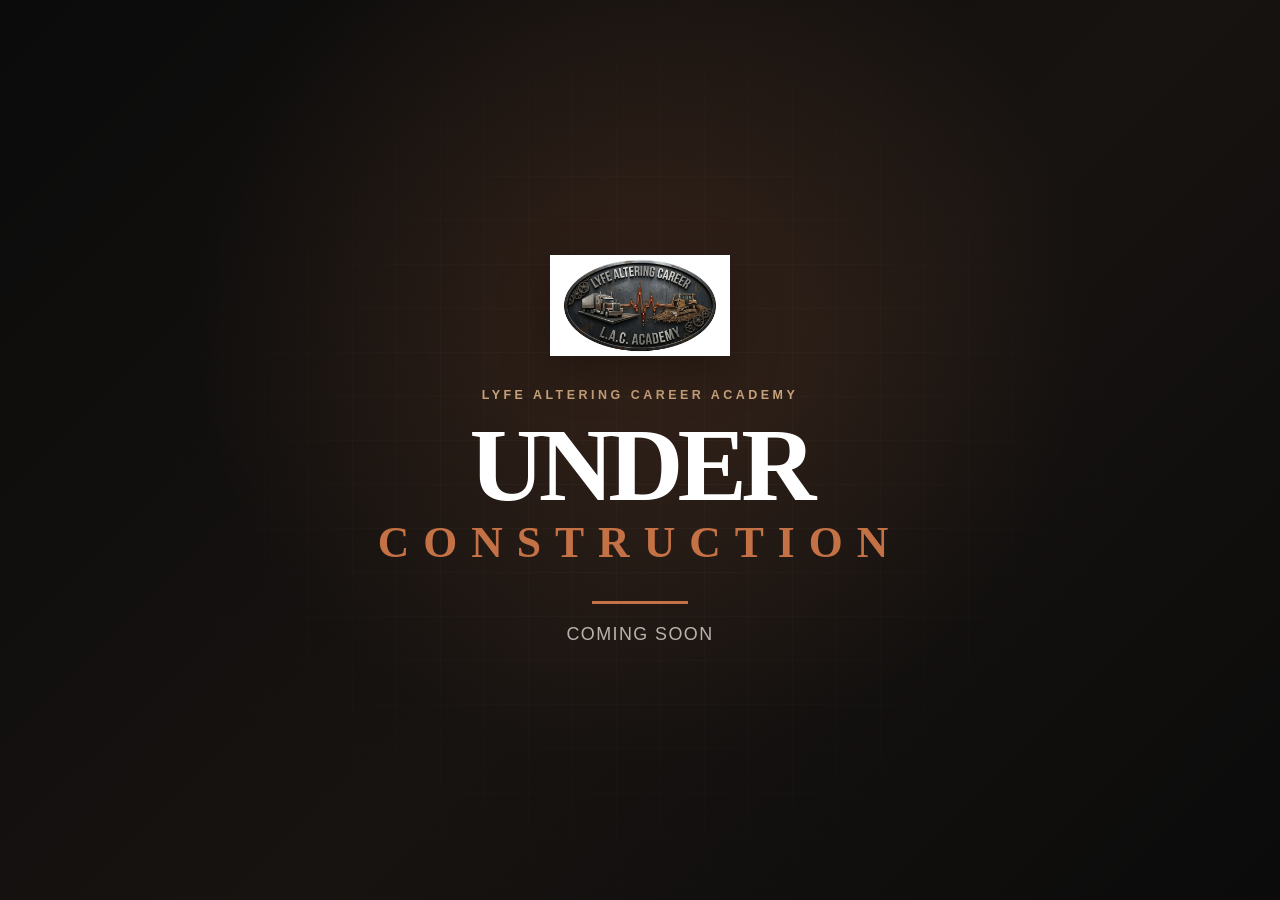
==== commit 29cd1a0a: "Convert home page to a responsive under-construction landing page" ====
--- a/index.html
+++ b/index.html
@@ -2,67 +2,129 @@
 <html lang="en">
 <head>
   <meta charset="UTF-8">
-  <meta name="viewport" content="width=device-width,initial-scale=1">
-  <meta name="description" content="Lyfe Altering Career Academy offers CDL Class A manual and heavy equipment training.">
-  <title>Lyfe Altering Career | L.A.C. Academy</title>
-  <link rel="stylesheet" href="style.css">
+  <meta name="viewport" content="width=device-width, initial-scale=1">
+  <meta name="theme-color" content="#111111">
+  <meta name="description" content="Lyfe Altering Career Academy — under construction. Coming soon.">
+  <title>Under Construction | Lyfe Altering Career Academy</title>
+  <style>
+    :root {
+      --cream: #f5efe5;
+      --copper: #c47245;
+      --gold: #c8a27a;
+      --ink: #111111;
+    }
+
+    * { box-sizing: border-box; }
+
+    body {
+      margin: 0;
+      min-height: 100vh;
+      display: grid;
+      place-items: center;
+      overflow: hidden;
+      color: var(--cream);
+      background:
+        radial-gradient(circle at 50% 35%, rgba(196, 114, 69, 0.18), transparent 28rem),
+        linear-gradient(135deg, #0b0b0b 0%, #171311 55%, #0b0b0b 100%);
+      font-family: Georgia, "Times New Roman", serif;
+    }
+
+    body::before {
+      content: "";
+      position: fixed;
+      inset: 0;
+      pointer-events: none;
+      background-image:
+        linear-gradient(rgba(255,255,255,.025) 1px, transparent 1px),
+        linear-gradient(90deg, rgba(255,255,255,.025) 1px, transparent 1px);
+      background-size: 44px 44px;
+      mask-image: radial-gradient(circle, black 15%, transparent 75%);
+    }
+
+    main {
+      position: relative;
+      width: min(90%, 760px);
+      text-align: center;
+      padding: 3.5rem 2rem;
+    }
+
+    .logo {
+      width: min(180px, 42vw);
+      height: auto;
+      display: block;
+      margin: 0 auto 2rem;
+      filter: drop-shadow(0 12px 24px rgba(0, 0, 0, .35));
+    }
+
+    .eyebrow {
+      margin: 0 0 1rem;
+      color: var(--gold);
+      font-family: Arial, Helvetica, sans-serif;
+      font-size: .78rem;
+      font-weight: 800;
+      letter-spacing: .28em;
+      text-transform: uppercase;
+    }
+
+    h1 {
+      margin: 0;
+      color: #fff;
+      font-size: clamp(3rem, 10vw, 6.5rem);
+      line-height: .9;
+      letter-spacing: -.055em;
+      text-transform: uppercase;
+    }
+
+    .accent {
+      display: block;
+      margin-top: .22em;
+      color: var(--copper);
+      font-size: .42em;
+      letter-spacing: .32em;
+      line-height: 1;
+    }
+
+    .rule {
+      width: 96px;
+      height: 3px;
+      margin: 2.25rem auto 1.25rem;
+      border: 0;
+      background: var(--copper);
+    }
+
+    p {
+      margin: 0;
+      color: rgba(245, 239, 229, .72);
+      font-family: Arial, Helvetica, sans-serif;
+      font-size: clamp(.95rem, 2.5vw, 1.12rem);
+      letter-spacing: .08em;
+    }
+
+    @media (max-width: 480px) {
+      main { padding-inline: 1.25rem; }
+      .logo { margin-bottom: 1.5rem; }
+      h1 { font-size: clamp(2.7rem, 16vw, 4.25rem); }
+    }
+
+    @media (prefers-reduced-motion: no-preference) {
+      main { animation: arrive .8s ease-out both; }
+      @keyframes arrive {
+        from { opacity: 0; transform: translateY(18px); }
+        to { opacity: 1; transform: translateY(0); }
+      }
+    }
+  </style>
 </head>
 <body>
-<header>
-  <div class="nav-container">
-    <a href="index.html" class="brand-name">L.A.C. <span>Academy</span></a>
-    <nav aria-label="Main navigation">
-      <ul>
-        <li><a href="programs.html">4-Week Program</a></li>
-        <li><a href="payments.html">Tuition &amp; Payments</a></li>
-        <li><a href="team.html">Our Team</a></li>
-        <li><a href="gallery.html">Gallery</a></li>
-        <li><a href="donate.html">Donate</a></li>
-        <li><a href="enroll.html" class="nav-cta">Sign Up</a></li>
-      </ul>
-    </nav>
-  </div>
-</header>
-<main>
-  <section class="hero">
-    <img src="logo.png" alt="Lyfe Altering Career - L.A.C. Academy Logo" class="hero-logo">
-    <h1>Dual Education. Job Ready in 4 Weeks.</h1>
-    <p>Earn your <strong>CDL Class A (Manual)</strong> alongside <strong>Heavy Equipment Certification</strong> at a reasonable, low price—complete with on-site DOT physicals, drug testing, and dedicated job placement support.</p>
-    <div class="btn-group">
-      <a href="enroll.html" class="btn btn-primary">Easy Sign Up</a>
-      <a href="donate.html" class="btn btn-outline">Support &amp; Donate</a>
-    </div>
-  </section>
-  <section class="container">
-    <h2 class="section-title">Start Your Career Journey</h2>
-    <p class="section-subtitle">Explore the academy, training program, tuition information, team, and ways to support our students.</p>
-    <div class="grid-3">
-      <article class="card">
-        <h2>4-Week Program</h2>
-        <p>Learn about the dual CDL Class A and heavy equipment education program.</p>
-        <a class="btn btn-outline" href="programs.html">View Program</a>
-      </article>
-      <article class="card">
-        <h2>Tuition &amp; Payments</h2>
-        <p>Please contact us for tuition specials.</p>
-        <a class="btn btn-outline" href="payments.html">Tuition Details</a>
-      </article>
-      <article class="card">
-        <h2>Our Team</h2>
-        <p>Meet the instructors and staff supporting student success.</p>
-        <a class="btn btn-outline" href="team.html">Meet the Team</a>
-      </article>
-      <article class="card">
-        <h2>Academy Gallery</h2>
-        <p>See our CDL and heavy equipment training in action.</p>
-        <a class="btn btn-outline" href="gallery.html">View Gallery</a>
-      </article>
-    </div>
-  </section>
-</main>
-<footer>
-  <p><strong>Lyfe Altering Career (L.A.C. Academy)</strong> &bull; lyfealteringcareer.com</p>
-  <p>CDL Class A Manual &amp; Heavy Equipment Certification</p>
-</footer>
+  <main>
+    <img class="logo" src="logo.png" alt="Lyfe Altering Career Academy">
+    <p class="eyebrow">Lyfe Altering Career Academy</p>
+    <h1>
+      Under
+      <span class="accent">Construction</span>
+    </h1>
+    <hr class="rule">
+    <p>COMING SOON</p>
+  </main>
 </body>
 </html>
